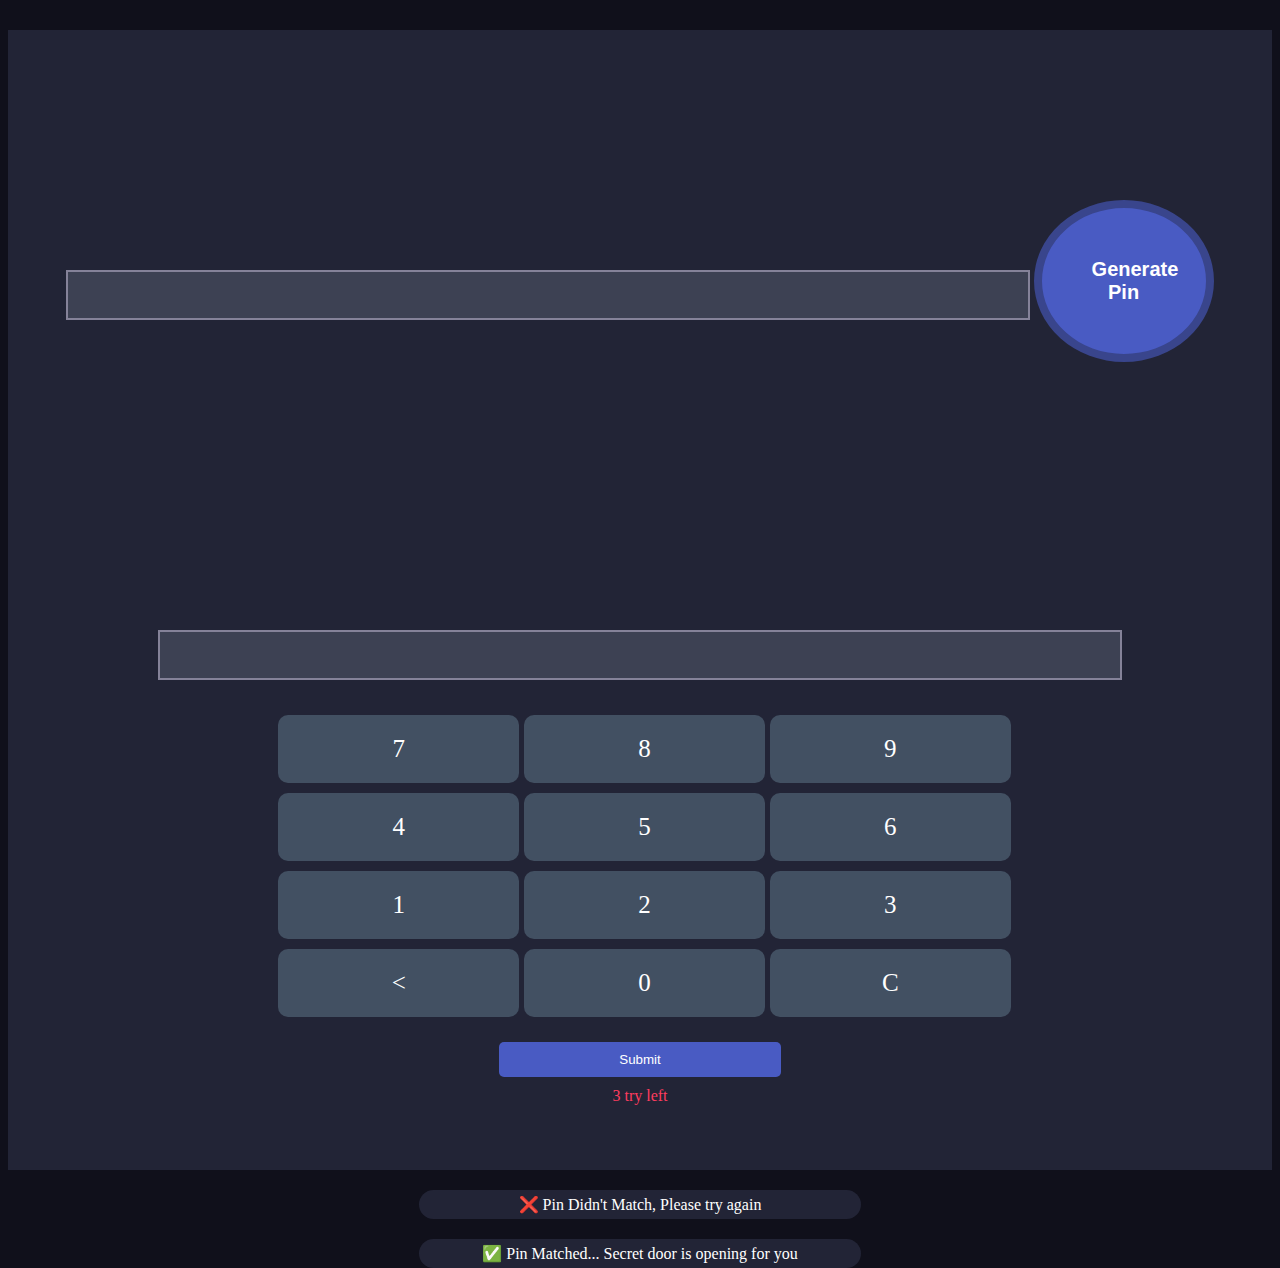
==== pin-matcher-master/index.html @ ea56161c "first commit" ====
<!DOCTYPE html>
<html lang="en">
<head>
    <meta charset="UTF-8">
    <meta name="viewport" content="width=device-width, initial-scale=1.0">
    <title>Pin Generator</title>
    <link rel="stylesheet" href="https://stackpath.bootstrapcdn.com/bootstrap/4.5.0/css/bootstrap.min.css" integrity="sha384-9aIt2nRpC12Uk9gS9baDl411NQApFmC26EwAOH8WgZl5MYYxFfc+NcPb1dKGj7Sk" crossorigin="anonymous">
    <link rel="stylesheet" href="style.css">
</head>
<body>
    <div class="container">
        <div class="row">
            <div class="col-md-6">
                <div class="pin-generator half-width">
                    <input class="form-control" type="text">
                    <button class="generate-btn">Generate Pin</button>
                </div>
            </div>
            <div class="col-md-6">
                <div class="input-section half-width">
                    <input class="form-control" type="text">
                    <div class="numbers">
                        <div class="calc-body">
                            <div class="calc-button-row">
                              <div class="button">7</div>
                              <div class="button">8</div>
                              <div class="button">9</div>
                            </div>
                            <div class="calc-button-row">
                              <div class="button">4</div>
                              <div class="button">5</div>
                              <div class="button">6</div>
                            </div>
                            <div class="calc-button-row">
                              <div class="button">1</div>
                              <div class="button">2</div>
                              <div class="button">3</div>
                            </div>
                            <div class="calc-button-row">
                                <div class="button"><</div>
                                <div class="button">0</div>
                                <div class="button">C</div>
                            </div>
                            <div>
                                <button type="submit" class="submit-btn">Submit</button>
                                <p class="action-left">3 try left</p>
                            </div>
                    </div>
                </div>
            </div>
        </div>
        <div class="notify-section">
            <p class="notify">❌ Pin Didn't Match, Please try again</p>
            <p class="notify">✅ Pin Matched... Secret door is opening for you</p>
        </div>
    </div>
</body>
</html>
---- pin-matcher-master/style.css ----
*{
    box-sizing: border-box;
}
body {
    background: #10101B;
    height: 100vh;
}
.container {
    margin-top: 30px;
}

.half-width {
    height: 570px;
    background: #222436;
    padding: 30px;
    text-align: center;
}
.generate-btn{
    margin-top: 140px;
    width: 180px;
    padding: 50px;
    border-radius: 50%;
    border: 8px solid #39458C;
    background-color: #495BC3;
    color: #ffffff;
    font-weight: bold;
    font-size: 20px;
    text-align: center;
}
.generate-btn:focus{
    outline: none;
    box-shadow: none;
}

input[type='text']{
    background-color: #3D4153;
    padding: 10px 0px;
    color: #ffffff;
    width: 80%;
    margin: 0 auto;
    border: 2px solid #858299;
    height: 50px;
    padding: 10px;
}
input[type='text']:focus {
    background-color: #3D4153;
    color: #fff;
    font-size: 20px;
}
.numbers {
    margin: 30px 0;
}

.calc-typed {
margin-top: 20px;
font-size: 45px;
text-align: right;
color: #fff;
}

.calc-button-row {
width: 100%;
}

.button {
width: 20%;
background: #425062;
color: #fff;
padding: 20px 0;
margin: 5px;
display: inline-block;
font-size: 25px;
text-align: center;
vertical-align: middle;
margin-right: -4px;
border-radius: 10px;
cursor: pointer;
}
.blink-me {
color: #E0B612;
}
.submit-btn {
    border: none;
    margin-top: 20px;
    padding: 10px 120px;
    border-radius: 5px;
    background: #495BC3;
    color: #fff;
}
.notify {
    color: #fff;
    text-align: center;
    margin: 0 auto;
    background: #222436;
    margin-top: 20px;
    border-radius: 15px;
    padding: 5px 20px;
}
.notify-section{
    width: 35%;
    margin: 0 auto;
}
.action-left {
    color: #FF3C5F;
    margin-top: 10px;
}
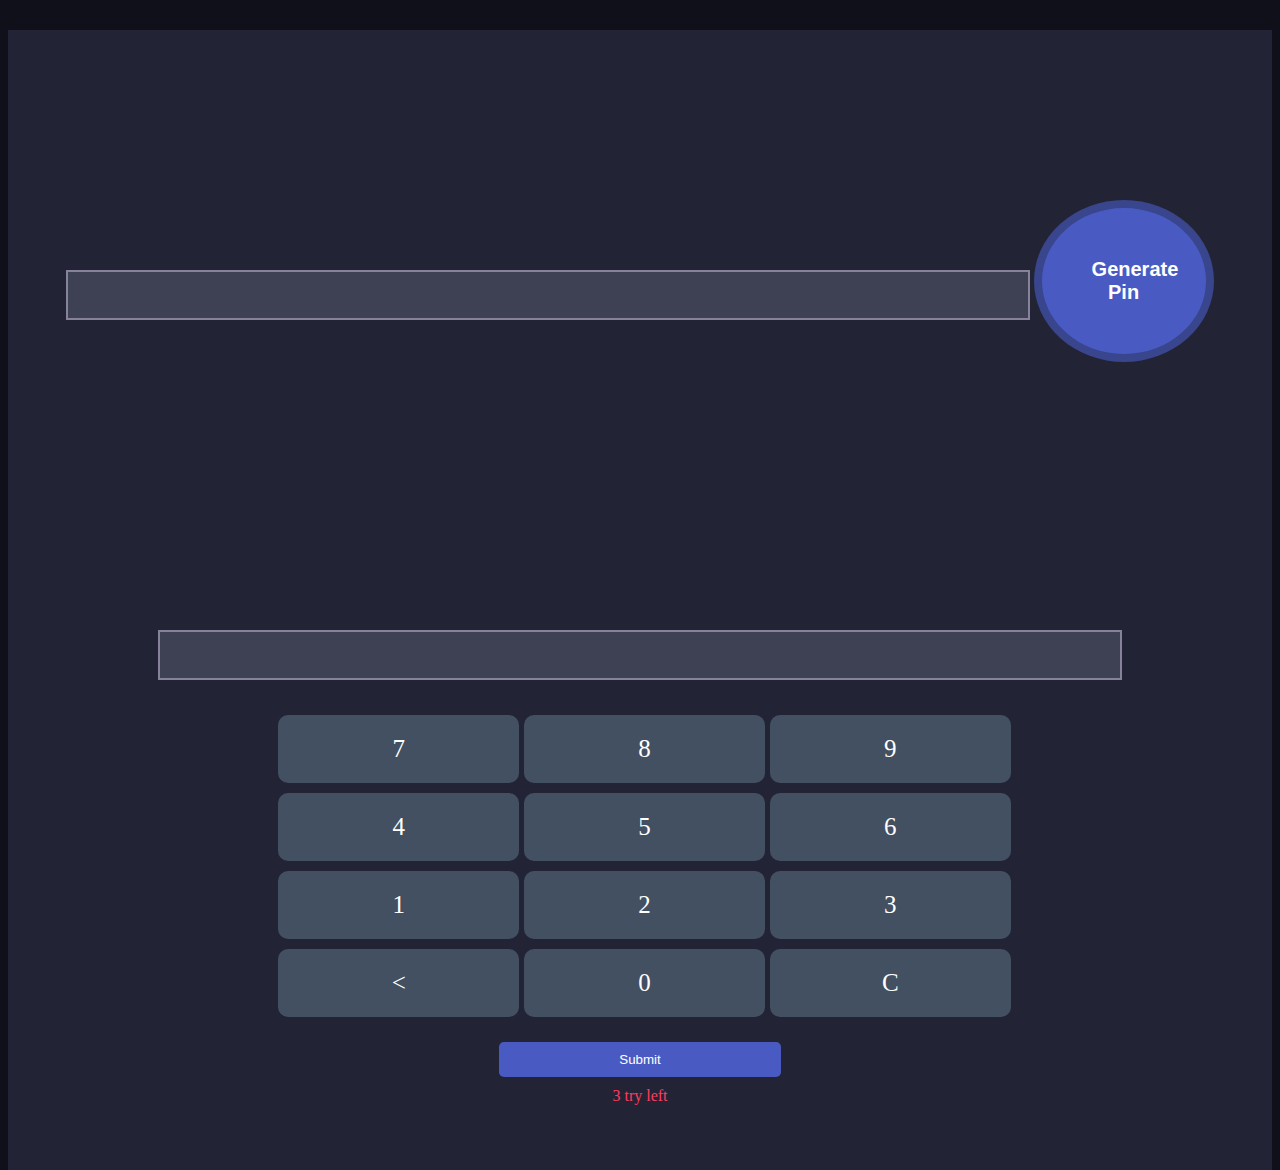
==== commit d3e2c286: "done" ====
--- a/pin-matcher-master/index.html
+++ b/pin-matcher-master/index.html
@@ -12,37 +12,37 @@
         <div class="row">
             <div class="col-md-6">
                 <div class="pin-generator half-width">
-                    <input class="form-control" type="text">
-                    <button class="generate-btn">Generate Pin</button>
+                    <input id="generator-screen" class="form-control" type="text" disabled>
+                    <button id="generator-btn" class="generate-btn">Generate Pin</button>
                 </div>
             </div>
             <div class="col-md-6">
                 <div class="input-section half-width">
-                    <input class="form-control" type="text">
+                    <input name="screen" id="pad-screen" class="form-control" type="text" disabled>
                     <div class="numbers">
                         <div class="calc-body">
                             <div class="calc-button-row">
-                              <div class="button">7</div>
-                              <div class="button">8</div>
-                              <div class="button">9</div>
+                              <div class="button"  onclick="getNumber('7')">7</div>
+                              <div class="button"  onclick="getNumber('8')">8</div>
+                              <div class="button" onclick="getNumber('9')">9</div>
                             </div>
                             <div class="calc-button-row">
-                              <div class="button">4</div>
-                              <div class="button">5</div>
-                              <div class="button">6</div>
+                              <div class="button"  onclick="getNumber('4')">4</div>
+                              <div class="button" onclick="getNumber('5')">5</div>
+                              <div class="button" onclick="getNumber('6')">6</div>
                             </div>
                             <div class="calc-button-row">
-                              <div class="button">1</div>
-                              <div class="button">2</div>
-                              <div class="button">3</div>
+                              <div class="button" onclick="getNumber('1')">1</div>
+                              <div class="button" onclick="getNumber('2')">2</div>
+                              <div class="button" onclick="getNumber('3')">3</div>
                             </div>
                             <div class="calc-button-row">
-                                <div class="button"><</div>
-                                <div class="button">0</div>
-                                <div class="button">C</div>
+                                <div class="button" id="backspace"><</div>
+                                <div class="button" onclick="getNumber('0')">0</div>
+                                <div class="button" id="clear">C</div>
                             </div>
                             <div>
-                                <button type="submit" class="submit-btn">Submit</button>
+                                <button id="submit-button" type="submit" class="submit-btn">Submit</button>
                                 <p class="action-left">3 try left</p>
                             </div>
                     </div>
@@ -50,9 +50,77 @@
             </div>
         </div>
         <div class="notify-section">
-            <p class="notify">❌ Pin Didn't Match, Please try again</p>
-            <p class="notify">✅ Pin Matched... Secret door is opening for you</p>
+            <p id="un-match" class="notify">❌ Pin Didn't Match, Please try again</p>
+            <p id="match" class="notify">✅ Pin Matched... Secret door is opening for you</p>
         </div>
     </div>
+
+    <script>
+        const generatorBtn = document.getElementById("generator-btn");
+        generatorBtn.addEventListener("click" , function () {
+            const generatorScreen = document.getElementById("generator-screen").value;
+            
+            document.getElementById("generator-screen").value = getRandomNumber(1000,9999);
+        })
+        let getRandomNumber = function (start, range) {
+            let getRandom = Math.floor((Math.random() * range)+
+            start);
+            while (getRandom > range) {
+                getRandom = Math.floor((Math.random() * range)+
+            start);
+            }
+            return getRandom;
+        };
+        
+        function getNumber (number) {
+            const padScreen = document.getElementById("pad-screen");
+            padScreen.value += number;
+
+        };
+
+        const submitBtn = document.getElementById("submit-button");
+        submitBtn.addEventListener("click" , function () {
+            const generatorScreen = document.getElementById("generator-screen").value;
+            const padScreen = document.getElementById("pad-screen").value;
+            if (generatorScreen == padScreen) {
+                const match = document.getElementById("match").style.display= 'block';
+            }else{
+                const unMatch = document.getElementById("un-match").style.display='block';
+            }
+        });
+        const clearBtn = document.getElementById("clear");
+        clearBtn.addEventListener("click" ,function  () {
+            const padScreen = document.getElementById("pad-screen");
+            if(this.id=="clear"){
+                padScreen.value=("");
+                
+
+            }
+           
+            
+                
+                
+         } );
+        // //  const back = document.getElementById("backspace");
+        // // clearBtn.addEventListener("click" ,function  () {
+            
+            
+        // //     if (this.id=="backspace") {
+        // //  padScreen  = number.toString();
+        // // const padScreen = document.getElementById("pad-screen");
+        // //  if (padScreen) {
+        // //      padScreen=padScreen.substr(0,padScreen.length-1);
+        // //  }
+           
+
+           
+           
+            
+                
+                
+        //  }} );
+
+         
+    </script>
 </body>
 </html>--- a/pin-matcher-master/style.css
+++ b/pin-matcher-master/style.css
@@ -27,6 +27,7 @@
     font-size: 20px;
     text-align: center;
 }
+
 .generate-btn:focus{
     outline: none;
     box-shadow: none;
@@ -42,6 +43,11 @@
     height: 50px;
     padding: 10px;
 }
+input#pad-screen , input#generator-screen {
+    color: black;
+    text-align: center;
+}
+
 input[type='text']:focus {
     background-color: #3D4153;
     color: #fff;
@@ -104,3 +110,9 @@
     color: #FF3C5F;
     margin-top: 10px;
 }
+#un-match{
+    display: none;
+}
+#match{
+    display: none;
+}